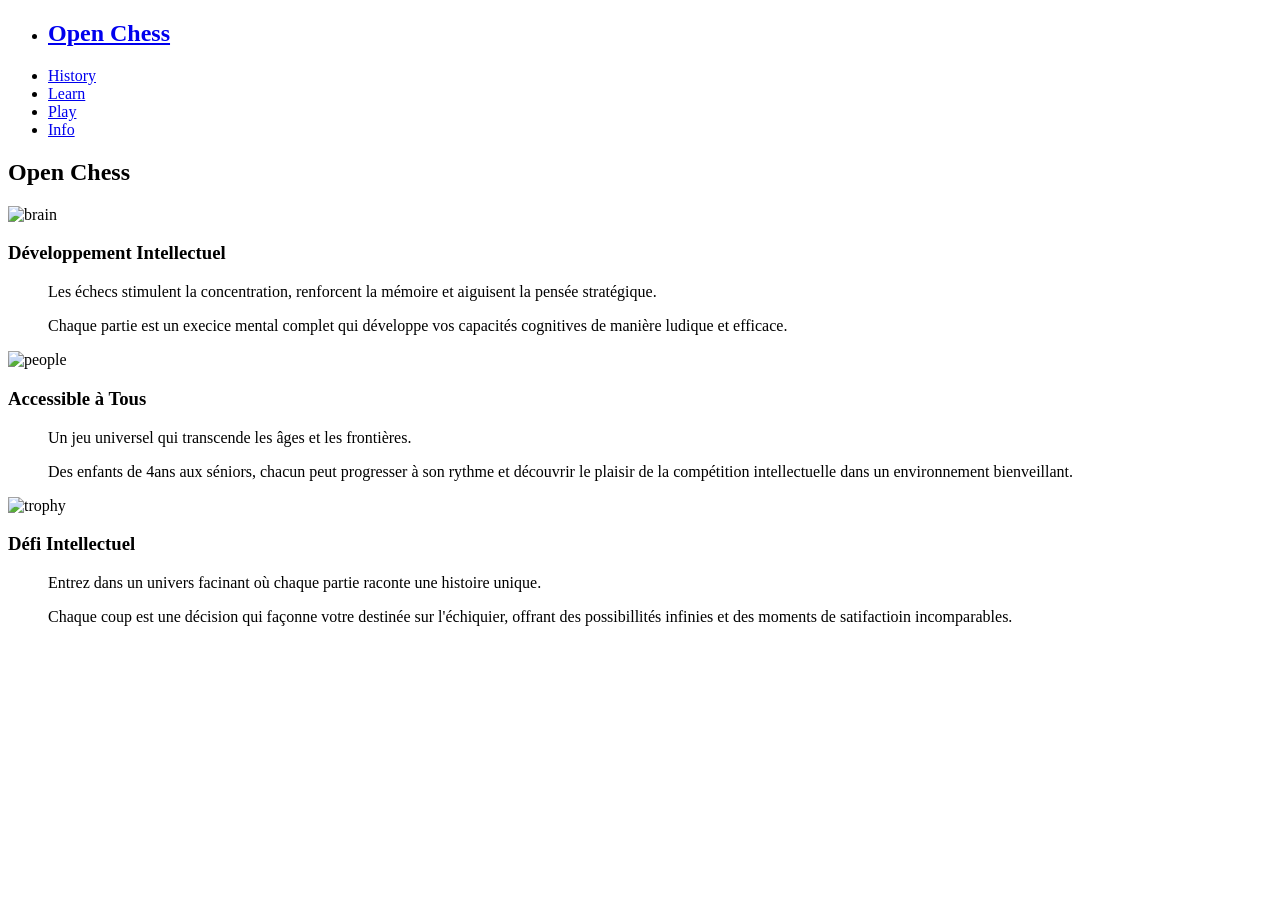
==== index.html @ 0dae9bba "change code" ====
<!DOCTYPE html>
<html lang="en">
  <head>
    <meta charset="UTF-8" />
    <meta name="viewport" content="width=device-width, initial-scale=1.0" />
    <link rel="icon" href="img/logo.webp" type="image/x-icon" />
    <link rel="stylesheet" href="/css/nav.css" />
    <link rel="stylesheet" href="/css/style.css" />
    <title>Open Chess</title>
  </head>
  <body>
    <header>
      <nav>
        <ul>
          <li>
            <a href="/index.html"
              ><h1 id="site-name">
                <span class="home">Open Chess</span>
              </h1></a
            >
          </li>
          <li class="animation" class="hideOnMobile">
            <a href="/History/index.html">History <span></span></a>
          </li>
          <li class="animation" class="hideOnMobile">
            <a href="/Learn/index.html">Learn <span></span></a>
          </li>
          <li class="animation" class="hideOnMobile">
            <a href="/Play/index.html">Play <span></span></a>
          </li>
          <li class="animation" class="hideOnMobile">
            <a href="/Info/index.html">Info <span></span></a>
          </li>
        </ul>
      </nav>
    </header>
    <main>
      <div class="title">
        <h2><span>Open Chess</span></h2>
      </div>
      <div class="cards">
        <section class="dev">
          <img src="/img/brain.svg" alt="brain" width="35vw" height="35vh" />
          <h3>Développement Intellectuel</h3>
          <blockquote>
            Les échecs stimulent la concentration, renforcent la mémoire et
            aiguisent la pensée stratégique.
          </blockquote>
          <blockquote>
            Chaque partie est un execice mental complet qui développe vos
            capacités cognitives de manière ludique et efficace.
          </blockquote>
        </section>
        <section class="access">
          <img src="/img/groups.svg" alt="people" width="35vw" height="35vh" />
          <h3>Accessible à Tous</h3>
          <blockquote>
            Un jeu universel qui transcende les âges et les frontières.
          </blockquote>
          <blockquote>
            Des enfants de 4ans aux séniors, chacun peut progresser à son rythme
            et découvrir le plaisir de la compétition intellectuelle dans un
            environnement bienveillant.
          </blockquote>
        </section>
        <section class="defi">
          <img src="/img/trophy.svg" alt="trophy" width="35vw" height="35vh" />
          <h3>Défi Intellectuel</h3>
          <blockquote>
            Entrez dans un univers facinant où chaque partie raconte une
            histoire unique.
          </blockquote>
          <blockquote>
            Chaque coup est une décision qui façonne votre destinée sur
            l'échiquier, offrant des possibillités infinies et des moments de
            satifactioin incomparables.
          </blockquote>
        </section>
      </div>
    </main>
  </body>
</html>
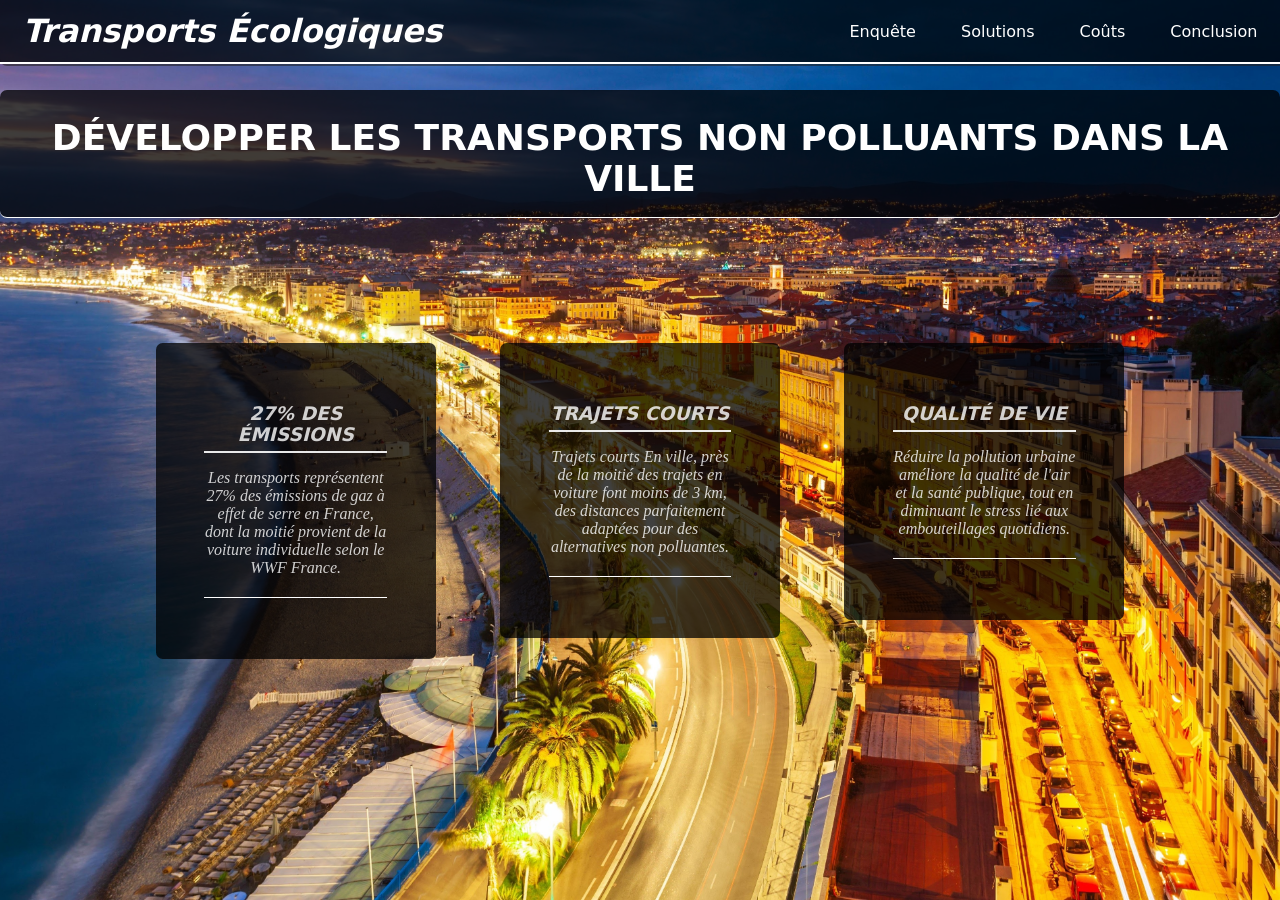
==== commit bc70cc48: "site" ====
--- a/index.html
+++ b/index.html
@@ -4,9 +4,16 @@
     <meta charset="UTF-8" />
     <meta name="viewport" content="width=device-width, initial-scale=1.0" />
     <link rel="icon" href="img/logo.webp" type="image/x-icon" />
+
+    <link rel="preconnect" href="https://fonts.googleapis.com" />
+    <link rel="preconnect" href="https://fonts.gstatic.com" crossorigin />
+    <link
+      href="https://fonts.googleapis.com/css2?family=Open+Sans:ital,wght@0,300..800;1,300..800&family=Rubik+80s+Fade&display=swap"
+      rel="stylesheet"
+    />
     <link rel="stylesheet" href="/css/nav.css" />
     <link rel="stylesheet" href="/css/style.css" />
-    <title>Open Chess</title>
+    <title>Renouvellement transport</title>
   </head>
   <body>
     <header>
@@ -15,65 +22,54 @@
           <li>
             <a href="/index.html"
               ><h1 id="site-name">
-                <span class="home">Open Chess</span>
+                <span class="home">Transports Écologiques</span>
               </h1></a
             >
           </li>
-          <li class="animation" class="hideOnMobile">
-            <a href="/History/index.html">History <span></span></a>
+          <li class="animation">
+            <a href="/Enquête/index.html">Enquête <span></span></a>
           </li>
-          <li class="animation" class="hideOnMobile">
-            <a href="/Learn/index.html">Learn <span></span></a>
+          <li class="animation">
+            <a href="/Solutions/index.html">Solutions <span></span></a>
           </li>
-          <li class="animation" class="hideOnMobile">
-            <a href="/Play/index.html">Play <span></span></a>
+          <li class="animation">
+            <a href="/Coûts/index.html">Coûts <span></span></a>
           </li>
-          <li class="animation" class="hideOnMobile">
-            <a href="/Info/index.html">Info <span></span></a>
+          <li class="animation">
+            <a href="/Conclusion/index.html">Conclusion <span></span></a>
           </li>
         </ul>
       </nav>
     </header>
     <main>
       <div class="title">
-        <h2><span>Open Chess</span></h2>
+        <h2>
+          <span>Développer les transports non polluants dans la ville</span>
+        </h2>
       </div>
       <div class="cards">
-        <section class="dev">
-          <img src="/img/brain.svg" alt="brain" width="35vw" height="35vh" />
-          <h3>Développement Intellectuel</h3>
+        <section class="acceuil">
+          <h3>27% des émissions</h3>
           <blockquote>
-            Les échecs stimulent la concentration, renforcent la mémoire et
-            aiguisent la pensée stratégique.
-          </blockquote>
-          <blockquote>
-            Chaque partie est un execice mental complet qui développe vos
-            capacités cognitives de manière ludique et efficace.
+            Les transports représentent 27% des émissions de gaz à effet de
+            serre en France, dont la moitié provient de la voiture individuelle
+            selon le WWF France.
           </blockquote>
         </section>
-        <section class="access">
-          <img src="/img/groups.svg" alt="people" width="35vw" height="35vh" />
-          <h3>Accessible à Tous</h3>
+        <section class="acceuil">
+          <h3>Trajets courts</h3>
           <blockquote>
-            Un jeu universel qui transcende les âges et les frontières.
-          </blockquote>
-          <blockquote>
-            Des enfants de 4ans aux séniors, chacun peut progresser à son rythme
-            et découvrir le plaisir de la compétition intellectuelle dans un
-            environnement bienveillant.
+            Trajets courts En ville, près de la moitié des trajets en voiture
+            font moins de 3 km, des distances parfaitement adaptées pour des
+            alternatives non polluantes.
           </blockquote>
         </section>
-        <section class="defi">
-          <img src="/img/trophy.svg" alt="trophy" width="35vw" height="35vh" />
-          <h3>Défi Intellectuel</h3>
+        <section class="acceuil">
+          <h3>Qualité de vie</h3>
           <blockquote>
-            Entrez dans un univers facinant où chaque partie raconte une
-            histoire unique.
-          </blockquote>
-          <blockquote>
-            Chaque coup est une décision qui façonne votre destinée sur
-            l'échiquier, offrant des possibillités infinies et des moments de
-            satifactioin incomparables.
+            Réduire la pollution urbaine améliore la qualité de l'air et la
+            santé publique, tout en diminuant le stress lié aux embouteillages
+            quotidiens.
           </blockquote>
         </section>
       </div>
--- a/css/nav.css
+++ b/css/nav.css
@@ -0,0 +1,90 @@
+nav {
+  background-color: rgba(0, 0, 0, 0.75);
+  border-bottom: #ffffff solid 2.5px;
+}
+nav ul {
+  width: 100%;
+  list-style: none;
+  display: flex;
+  justify-content: flex-end;
+  align-items: center;
+}
+
+nav li {
+  height: 6.94vh;
+}
+
+nav > ul > li > a {
+  height: 100%;
+  padding: 0 1.76vw;
+  text-decoration: none;
+  display: flex;
+  align-items: center;
+  transition: 0.5s;
+}
+
+nav a.active {
+  color: rgb(255, 255, 255);
+  font-weight: bold;
+  transform: scale(1.2);
+  text-decoration: underline;
+}
+
+.animation {
+  position: relative;
+  transition: 0.5s;
+}
+
+.animation:hover {
+  transform: scale(1.2);
+  text-decoration: underline;
+}
+
+#site-name {
+  margin: 0;
+  padding: 0;
+  display: flex;
+  align-items: center;
+  font-size: 2em;
+  border-radius: 0.78vh;
+  color: white;
+}
+
+#site-name span {
+  font-style: oblique;
+  text-decoration: wavy;
+}
+
+nav > ul > li > a > span {
+  position: absolute;
+  top: 0;
+  left: 0;
+  width: 100%;
+  height: 100%;
+  border-bottom: 0.19vh solid #201e1e92;
+  border-right: 0.19vh solid #201e1e92;
+  border-radius: 0.78vh;
+  transform: scale(0) translateY(0.46vh);
+  transition: 0.5s;
+}
+
+nav li:first-child {
+  margin-right: auto;
+}
+
+@media (max-width: 800px) {
+  .hideOnMobile {
+    display: none;
+  }
+}
+
+@media (max-width: 400px) {
+  .sidebar {
+    width: 100%;
+  }
+}
+@media (max-height: 400px) {
+  .Linkbar {
+    height: 100%;
+  }
+}
--- a/css/style.css
+++ b/css/style.css
@@ -0,0 +1,114 @@
+* {
+  font-family: system-ui, -apple-system, BlinkMacSystemFont, "Segoe UI", Roboto,
+    Oxygen, Ubuntu, Cantarell, "Open Sans", "Helvetica Neue", sans-serif;
+  margin: 0;
+  padding: 0;
+  color: white;
+}
+
+body {
+  min-height: 100vh;
+  background-size: cover;
+  background-repeat: no-repeat;
+  background-position: center;
+  background-image: url("/img/fond.jfif");
+  background-attachment: fixed;
+  width: 100%;
+}
+
+header {
+  position: fixed;
+  top: 0;
+  left: 0;
+  width: 100%;
+  z-index: 1000;
+  border-bottom: 2px solid #201e1e92;
+  border-bottom-left-radius: 0.78vh;
+}
+footer {
+  position: fixed;
+  bottom: 0;
+  margin-bottom: 2vh;
+  margin-left: 2vw;
+  z-index: 1000;
+}
+main {
+  margin-bottom: 0;
+  width: 100%;
+  min-height: 20vh;
+}
+.cards {
+  width: 100%;
+  display: flex;
+  justify-content: center;
+  align-items: flex-start;
+  gap: 5vw;
+  margin-top: 12vh;
+}
+
+section {
+  display: inline-block;
+
+  background-color: rgba(0, 0, 0, 0.75);
+
+  border-radius: 0.52vw;
+  padding: 6.7vh 3.82vw;
+  min-width: 15.4vw;
+  max-width: 21.9vw;
+  box-sizing: border-box;
+  word-break: break-word;
+}
+
+section:hover {
+  backdrop-filter: blur(5px);
+  transform: scale(1.04);
+  background-color: rgba(0, 0, 0, 0.85);
+  transition: 0.225s;
+}
+
+section h3 {
+  display: block;
+  color: rgba(255, 255, 255, 0.8);
+  border-bottom: 2.3px solid rgba(255, 255, 255, 0.9);
+  padding-bottom: 0.65vh;
+  text-align: center;
+  margin-bottom: 1.85vh;
+  text-transform: uppercase;
+  font-style: italic;
+  transition: 0.5s;
+}
+section h3:hover {
+  transform: scale(1.2);
+}
+section blockquote {
+  font-family: "Times New Roman", Times, serif;
+  color: rgba(255, 255, 255, 0.8);
+  font-style: oblique;
+  margin-top: 1.3vh;
+  border-bottom: #ffffff solid 1.5px;
+  border-bottom-width: 20%;
+  padding-bottom: 20px;
+  text-align: center;
+}
+
+h2 span {
+  display: inline-block;
+  background-color: rgba(0, 0, 0, 0.75);
+  margin-top: 10vh;
+  color: white;
+  border-radius: 0.78vh;
+  padding: 3vh 2vh 2vh 2vh;
+  margin-bottom: 1.85vh;
+  text-transform: uppercase;
+  font-size: 4vh;
+  transition: 0.5s;
+  border-bottom: #ffffff solid 1px;
+}
+div.title {
+  text-align: center;
+}
+
+section.contenu {
+  min-width: 30vw;
+  max-width: 80vw;
+}
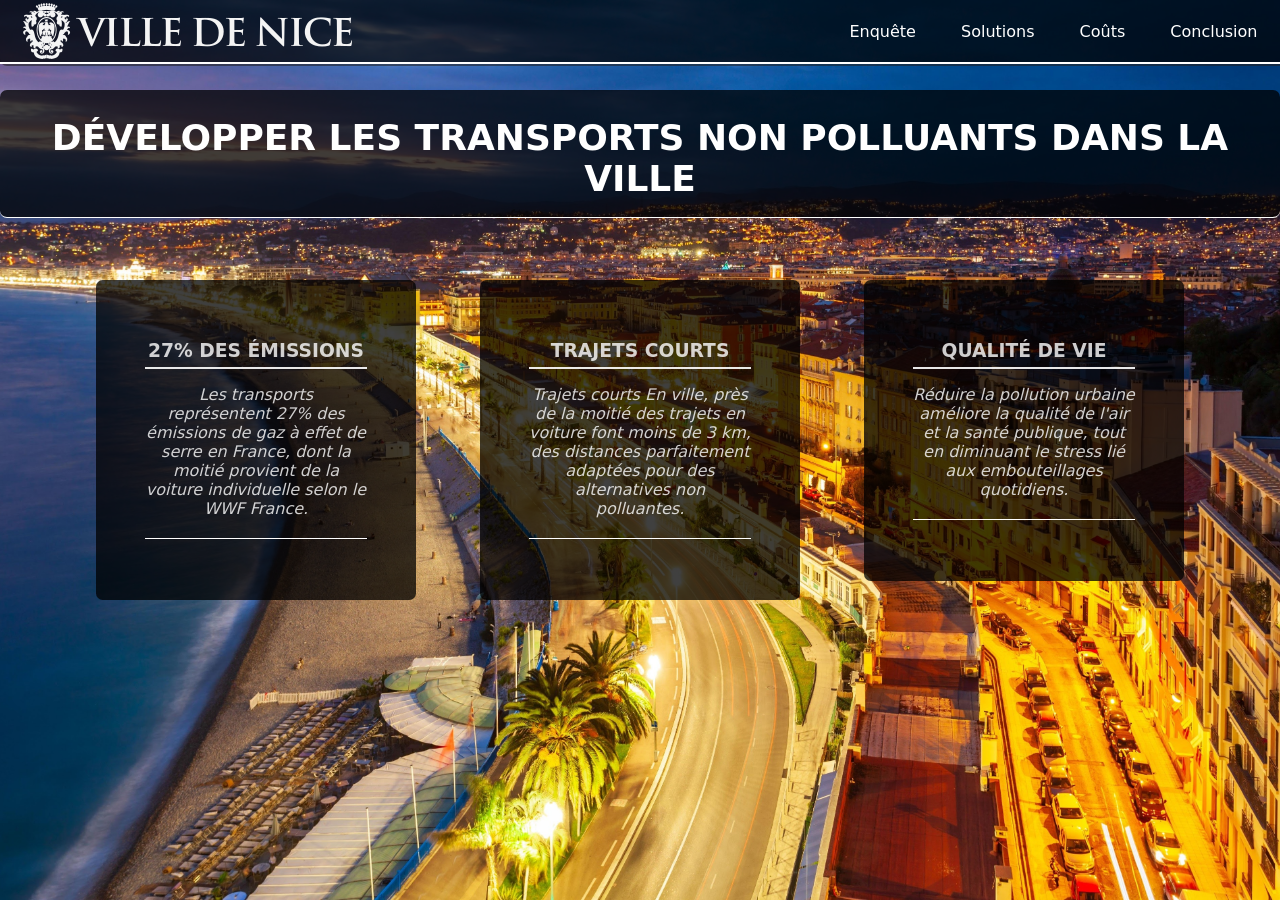
==== commit bf3ab56a: "update" ====
--- a/index.html
+++ b/index.html
@@ -21,10 +21,12 @@
         <ul>
           <li>
             <a href="/index.html"
-              ><h1 id="site-name">
-                <span class="home">Transports Écologiques</span>
-              </h1></a
-            >
+              ><img
+                width="329"
+                height="56"
+                src="img/ImageToStl.com_ville-de-nice-logo.png"
+                alt="Logo Nice"
+            /></a>
           </li>
           <li class="animation">
             <a href="/Enquête/index.html">Enquête <span></span></a>
--- a/css/style.css
+++ b/css/style.css
@@ -43,7 +43,7 @@
   justify-content: center;
   align-items: flex-start;
   gap: 5vw;
-  margin-top: 12vh;
+  margin-top: 5vh;
 }
 
 section {
@@ -53,8 +53,7 @@
 
   border-radius: 0.52vw;
   padding: 6.7vh 3.82vw;
-  min-width: 15.4vw;
-  max-width: 21.9vw;
+  width: 25vw;
   box-sizing: border-box;
   word-break: break-word;
 }
@@ -74,15 +73,12 @@
   text-align: center;
   margin-bottom: 1.85vh;
   text-transform: uppercase;
-  font-style: italic;
   transition: 0.5s;
 }
-section h3:hover {
-  transform: scale(1.2);
-}
+
 section blockquote {
-  font-family: "Times New Roman", Times, serif;
   color: rgba(255, 255, 255, 0.8);
+  
   font-style: oblique;
   margin-top: 1.3vh;
   border-bottom: #ffffff solid 1.5px;
@@ -112,3 +108,64 @@
   min-width: 30vw;
   max-width: 80vw;
 }
+
+section.blog {
+  min-width: 65vw;
+  font-style: normal;
+
+}
+
+section.blog blockquote {
+  text-align: left;
+}
+
+/* Style général pour la liste */
+.liste ul {
+    list-style: none;
+    padding-left: 0;
+    margin: 1rem 0;
+}
+
+.liste li {
+  list-style: none;
+    position: relative;
+    margin: 0.6rem 0;
+    padding-left: 25px;
+    color: #f1f1f1;
+    font-size: 1.05rem;
+    line-height: 1.5;
+}
+
+/* Petit rond lumineux comme puce */
+.liste li::before {
+    content: "";
+    position: absolute;
+    left: 0;
+    top: 8px;
+    height: 10px;
+    width: 10px;
+    background: #ffffffaa;
+    border-radius: 50%;
+    box-shadow: 0 0 6px #ffffff88;
+}
+
+/* ----- Sous-listes ----- */
+.liste li ul { 
+  margin-top: 0.5rem;
+  padding-left: 25px; /* indentation claire */
+}
+
+.liste li ul li {
+    margin: 0.4rem 0;
+    padding-left: 20px;
+    opacity: 0.9;
+}
+
+/* style différent pour les puces des sous-listes */
+.liste li ul li::before {
+    height: 8px;
+    width: 8px;
+    background: #9bd3ff;
+    box-shadow: 0 0 5px #9bd3ff;
+}
+
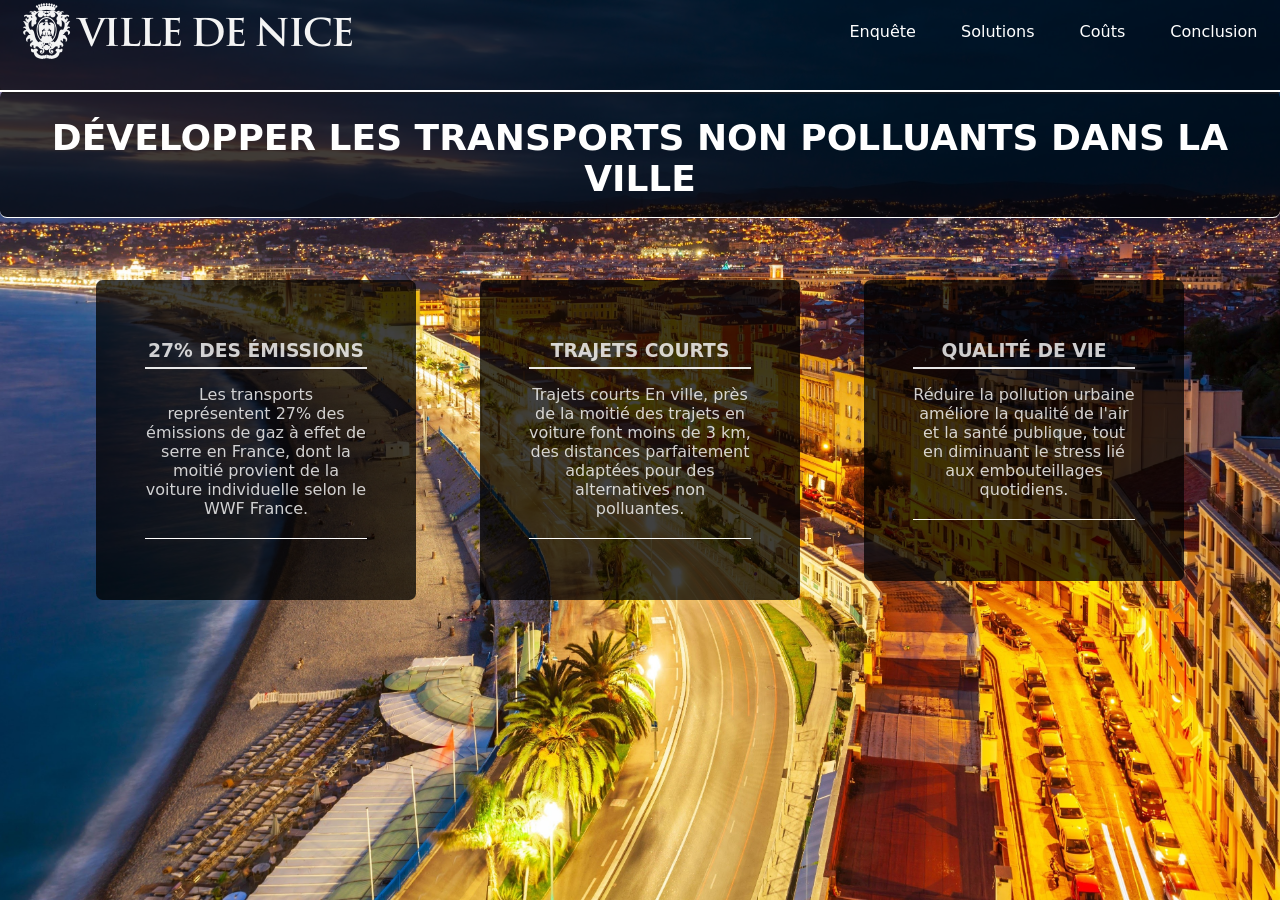
==== commit f020521e: "update" ====
--- a/index.html
+++ b/index.html
@@ -1,5 +1,5 @@
 <!DOCTYPE html>
-<html lang="en">
+<html lang="fr">
   <head>
     <meta charset="UTF-8" />
     <meta name="viewport" content="width=device-width, initial-scale=1.0" />
--- a/css/nav.css
+++ b/css/nav.css
@@ -1,13 +1,13 @@
 nav {
   background-color: rgba(0, 0, 0, 0.75);
   border-bottom: #ffffff solid 2.5px;
+  height: 10vh;
 }
 nav ul {
   width: 100%;
   list-style: none;
   display: flex;
-  justify-content: flex-end;
-  align-items: center;
+  
 }
 
 nav li {
@@ -23,7 +23,7 @@
   transition: 0.5s;
 }
 
-nav a.active {
+a.active {
   color: rgb(255, 255, 255);
   font-weight: bold;
   transform: scale(1.2);
@@ -38,21 +38,6 @@
 .animation:hover {
   transform: scale(1.2);
   text-decoration: underline;
-}
-
-#site-name {
-  margin: 0;
-  padding: 0;
-  display: flex;
-  align-items: center;
-  font-size: 2em;
-  border-radius: 0.78vh;
-  color: white;
-}
-
-#site-name span {
-  font-style: oblique;
-  text-decoration: wavy;
 }
 
 nav > ul > li > a > span {
@@ -88,3 +73,41 @@
     height: 100%;
   }
 }
+
+/* Sub-nav*/
+
+.side-nav {
+  position: fixed;
+  top: 120px; /* ajuste selon ton header */
+  right: 40px; /* distance du bord */
+  width: 180px;
+  background: rgba(0, 0, 0, 0.55);
+  padding: 20px 15px;
+  border-radius: 10px;
+  backdrop-filter: blur(6px);
+}
+
+.side-nav ul {
+  list-style: none;
+  padding: 0;
+  margin: 0;
+}
+
+.side-nav li {
+  margin-bottom: 15px;
+}
+
+.side-nav a {
+  color: white;
+  font-size: 15px;
+  transition: 0.2s;
+}
+
+.side-nav a:hover {
+  text-decoration: underline;
+  font-weight: 600 ;
+  padding-left: 5px;
+}
+
+
+
--- a/css/style.css
+++ b/css/style.css
@@ -37,6 +37,12 @@
   width: 100%;
   min-height: 20vh;
 }
+
+h2 {
+  text-align: center;
+  color: white;
+}
+
 .cards {
   width: 100%;
   display: flex;
@@ -60,7 +66,7 @@
 
 section:hover {
   backdrop-filter: blur(5px);
-  transform: scale(1.04);
+  transform: scale(1.02);
   background-color: rgba(0, 0, 0, 0.85);
   transition: 0.225s;
 }
@@ -78,8 +84,6 @@
 
 section blockquote {
   color: rgba(255, 255, 255, 0.8);
-  
-  font-style: oblique;
   margin-top: 1.3vh;
   border-bottom: #ffffff solid 1.5px;
   border-bottom-width: 20%;
@@ -110,6 +114,7 @@
 }
 
 section.blog {
+  margin-top: 15vh;
   min-width: 65vw;
   font-style: normal;
 
@@ -169,3 +174,4 @@
     box-shadow: 0 0 5px #9bd3ff;
 }
 
+
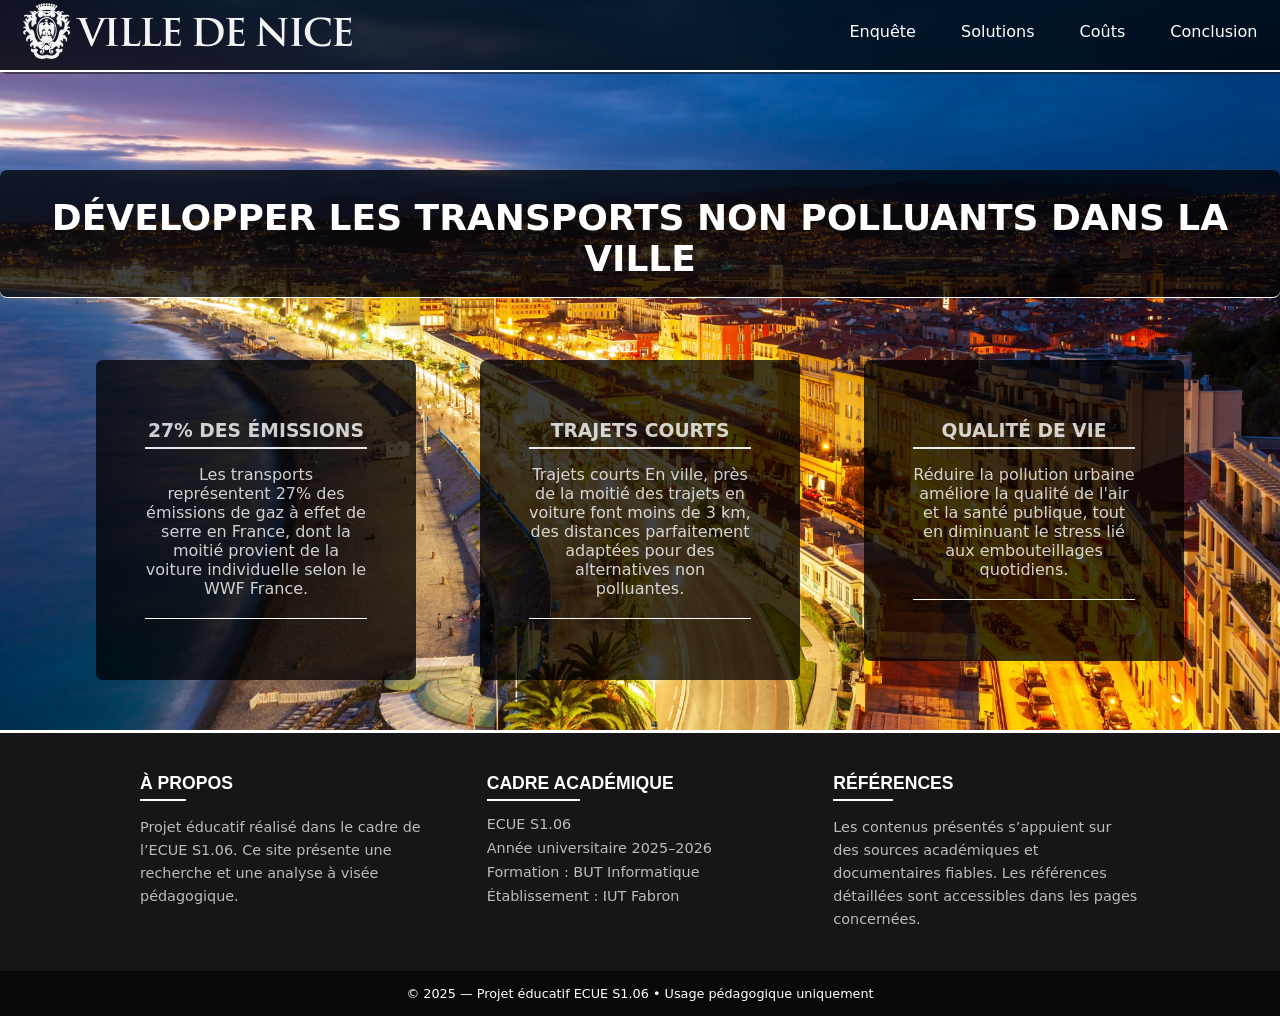
==== commit 569086f2: "update" ====
--- a/index.html
+++ b/index.html
@@ -76,5 +76,45 @@
         </section>
       </div>
     </main>
+    <footer>
+      <div class="footer-content">
+        <div class="footer-section">
+          <h3>À propos</h3>
+          <p>
+            Projet éducatif réalisé dans le cadre de l’ECUE S1.06. Ce site
+            présente une recherche et une analyse à visée pédagogique.
+          </p>
+        </div>
+
+        <div class="footer-section">
+          <h3>Cadre académique</h3>
+          <ul>
+            <li><a href="../index.html">ECUE S1.06</a></li>
+            <li><a href="index.html">Année universitaire 2025–2026</a></li>
+            <li>
+              <a href="../td2/index.html">Formation : BUT Informatique</a>
+            </li>
+            <li>
+              <a href="../td3/galerie.html">Établissement : IUT Fabron</a>
+            </li>
+          </ul>
+        </div>
+
+        <div class="footer-section">
+          <h3>Références</h3>
+          <p>
+            Les contenus présentés s’appuient sur des sources académiques et
+            documentaires fiables. Les références détaillées sont accessibles
+            dans les pages concernées.
+          </p>
+        </div>
+      </div>
+
+      <div class="footer-bottom">
+        <p>
+          © 2025 — Projet éducatif ECUE S1.06 • Usage pédagogique uniquement
+        </p>
+      </div>
+    </footer>
   </body>
 </html>
--- a/css/nav.css
+++ b/css/nav.css
@@ -1,13 +1,13 @@
-nav {
-  background-color: rgba(0, 0, 0, 0.75);
-  border-bottom: #ffffff solid 2.5px;
-  height: 10vh;
-}
+
 nav ul {
+   border-bottom: #ffffff solid 2.5px;
+  height: 70px;
   width: 100%;
   list-style: none;
   display: flex;
-  
+  background: rgba(0, 0, 0, 0.75);
+  backdrop-filter: blur(6px);
+  overflow: hidden;
 }
 
 nav li {
@@ -15,42 +15,42 @@
 }
 
 nav > ul > li > a {
+  position: relative;
   height: 100%;
   padding: 0 1.76vw;
   text-decoration: none;
   display: flex;
   align-items: center;
+  justify-content: center;
   transition: 0.5s;
+  color: white;
+}
+
+nav > ul > li > a > span {
+  position: absolute;
+  left: 1.76vw;
+  right: 1.76vw;
+  bottom: 1.75vh;
+  height: 1.5px;
+  background-color: white;
+  transform: scaleX(0);
+  transform-origin: center;
+  transition: transform 0.5s ease;
+}
+
+nav a:hover span {
+  transform: scaleX(1);
+  transition: 0.275s;
 }
 
 a.active {
   color: rgb(255, 255, 255);
   font-weight: bold;
   transform: scale(1.2);
-  text-decoration: underline;
 }
 
-.animation {
-  position: relative;
-  transition: 0.5s;
-}
-
-.animation:hover {
-  transform: scale(1.2);
-  text-decoration: underline;
-}
-
-nav > ul > li > a > span {
-  position: absolute;
-  top: 0;
-  left: 0;
-  width: 100%;
-  height: 100%;
-  border-bottom: 0.19vh solid #201e1e92;
-  border-right: 0.19vh solid #201e1e92;
-  border-radius: 0.78vh;
-  transform: scale(0) translateY(0.46vh);
-  transition: 0.5s;
+a.active span {
+  transform: scaleX(1);
 }
 
 nav li:first-child {
@@ -78,13 +78,14 @@
 
 .side-nav {
   position: fixed;
-  top: 120px; /* ajuste selon ton header */
-  right: 40px; /* distance du bord */
-  width: 180px;
+  top: 30vh; /* ajuste selon ton header */
+  left: 20px; /* distance du bord */
+  width: 12vw;
   background: rgba(0, 0, 0, 0.55);
   padding: 20px 15px;
   border-radius: 10px;
   backdrop-filter: blur(6px);
+  overflow: hidden;
 }
 
 .side-nav ul {
@@ -103,11 +104,48 @@
   transition: 0.2s;
 }
 
-.side-nav a:hover {
-  text-decoration: underline;
-  font-weight: 600 ;
+.side-nav a {
+  position: relative;
+  display: inline-block;
+  padding-bottom: 4px; /* petit espace pour le soulignement */
+}
+
+/* Ligne invisible au repos */
+.side-nav a::after {
+  content: "";
+  position: absolute;
+  left: 0;
+  bottom: 0;
+  height: 2px;
+  width: 0%;
+  background: #ffffff;
+  transition: width 0.3s ease;
+}
+
+/* Animation au hover */
+.side-nav a:not(.active):hover::after {
+  width: 100%;
+}
+
+/* Optionnel : effet de glissement à gauche */
+.side-nav a:not(.active):hover {
   padding-left: 5px;
+  font-weight: 600;
+}
+
+.palm_right{
+  display: block;
+  position: absolute;
+  right: 0px;
+}
+
+.palm_left{
+  display: flex;
+  position: absolute;
+  bottom: 0px;
+  left: 0px;
 }
 
 
 
+
--- a/css/style.css
+++ b/css/style.css
@@ -8,6 +8,8 @@
 
 body {
   min-height: 100vh;
+  display: flex;
+  flex-direction: column;
   background-size: cover;
   background-repeat: no-repeat;
   background-position: center;
@@ -16,6 +18,10 @@
   width: 100%;
 }
 
+html, body{
+  height: 100vh;
+}
+
 header {
   position: fixed;
   top: 0;
@@ -25,17 +31,25 @@
   border-bottom: 2px solid #201e1e92;
   border-bottom-left-radius: 0.78vh;
 }
+
 footer {
-  position: fixed;
-  bottom: 0;
-  margin-bottom: 2vh;
-  margin-left: 2vw;
-  z-index: 1000;
-}
+  width: 100%;
+  max-width: 100%;
+  margin: 0;
+  margin-top: 50px;
+  background-color: #161616;
+  color: #e0e0e0;
+  border-top: 3px solid #ffffff;
+  padding-top: 40px;
+  font-size: 0.9rem;
+}
+
 main {
   margin-bottom: 0;
   width: 100%;
-  min-height: 20vh;
+  flex: 1;
+  width: 100%;
+  padding-top: 80px;
 }
 
 h2 {
@@ -114,7 +128,7 @@
 }
 
 section.blog {
-  margin-top: 15vh;
+  margin-top: 8vh;
   min-width: 65vw;
   font-style: normal;
 
@@ -170,8 +184,120 @@
 .liste li ul li::before {
     height: 8px;
     width: 8px;
-    background: #9bd3ff;
-    box-shadow: 0 0 5px #9bd3ff;
-}
-
-
+    background: #ffffff;
+    box-shadow: 0 0 5px #ffffff;
+}
+
+
+
+.side-nav il{
+  list-style: none;
+}
+
+/* Quand ouvert */
+#menu-toggle:checked ~ .side-nav {
+    left: 0;
+}
+
+/* Animation hamburger → X */
+#menu-toggle:checked + .hamburger {
+    background: rgba(0,0,0,0.5);
+}
+
+#menu-toggle:checked + .hamburger span:nth-child(1) {
+    transform: translateY(13px) rotate(45deg);
+}
+
+#menu-toggle:checked + .hamburger span:nth-child(2) {
+    opacity: 0;
+}
+
+#menu-toggle:checked + .hamburger span:nth-child(3) {
+    transform: translateY(-13px) rotate(-45deg);
+}
+
+/* STYLE DU TEXTE DANS LE MENU (optionnel mais conseillé) */
+.side-nav a {
+    display: block;
+    padding: 15px 20px;
+    color: white;
+    font-size: 17px;
+    text-decoration: none;
+    transition: 0.25s;
+}
+
+.side-nav a:hover {
+    background: rgba(255,255,255,0.08);
+    padding-left: 30px;
+}
+
+.footer-content {
+  width: 80%;
+  max-width: 1000px;
+  margin: 0 auto;
+  display: flex;
+  justify-content: space-between;
+  gap: 40px;
+  padding: 0 20px;
+}
+
+.footer-section {
+  flex: 1;
+  min-width: 200px;
+  margin-bottom: 20px;
+}
+
+.footer-section h3 {
+  color: white;
+  font-family: "Montserrat", sans-serif;
+  text-transform: uppercase;
+  margin-bottom: 15px;
+  font-size: 1.1rem;
+  position: relative;
+  display: inline-block;
+}
+
+.footer-section h3::after {
+  content: "";
+  display: block;
+  width: 50%;
+  height: 2px;
+  background-color: #ffffff;
+  margin-top: 5px;
+}
+
+.footer-section p {
+  line-height: 1.6;
+  color: #bbbbbb;
+}
+
+.footer-section ul {
+  list-style: none;
+  padding: 0;
+}
+
+.footer-section ul li {
+  margin-bottom: 8px;
+}
+
+.footer-section ul li a {
+  text-decoration: none;
+  color: #bbbbbb;
+  transition: none;
+}
+
+.footer-section ul li a:hover {
+  color: #4db6ac;
+  font-weight: bold;
+}
+
+
+.footer-bottom {
+  backdrop-filter: blur(6px);
+  background: rgba(0, 0, 0, 0.55);
+  text-align: center;
+  padding: 15px 0;
+  margin-top: 20px;
+  font-size: 0.8rem;
+  color: #777;
+}
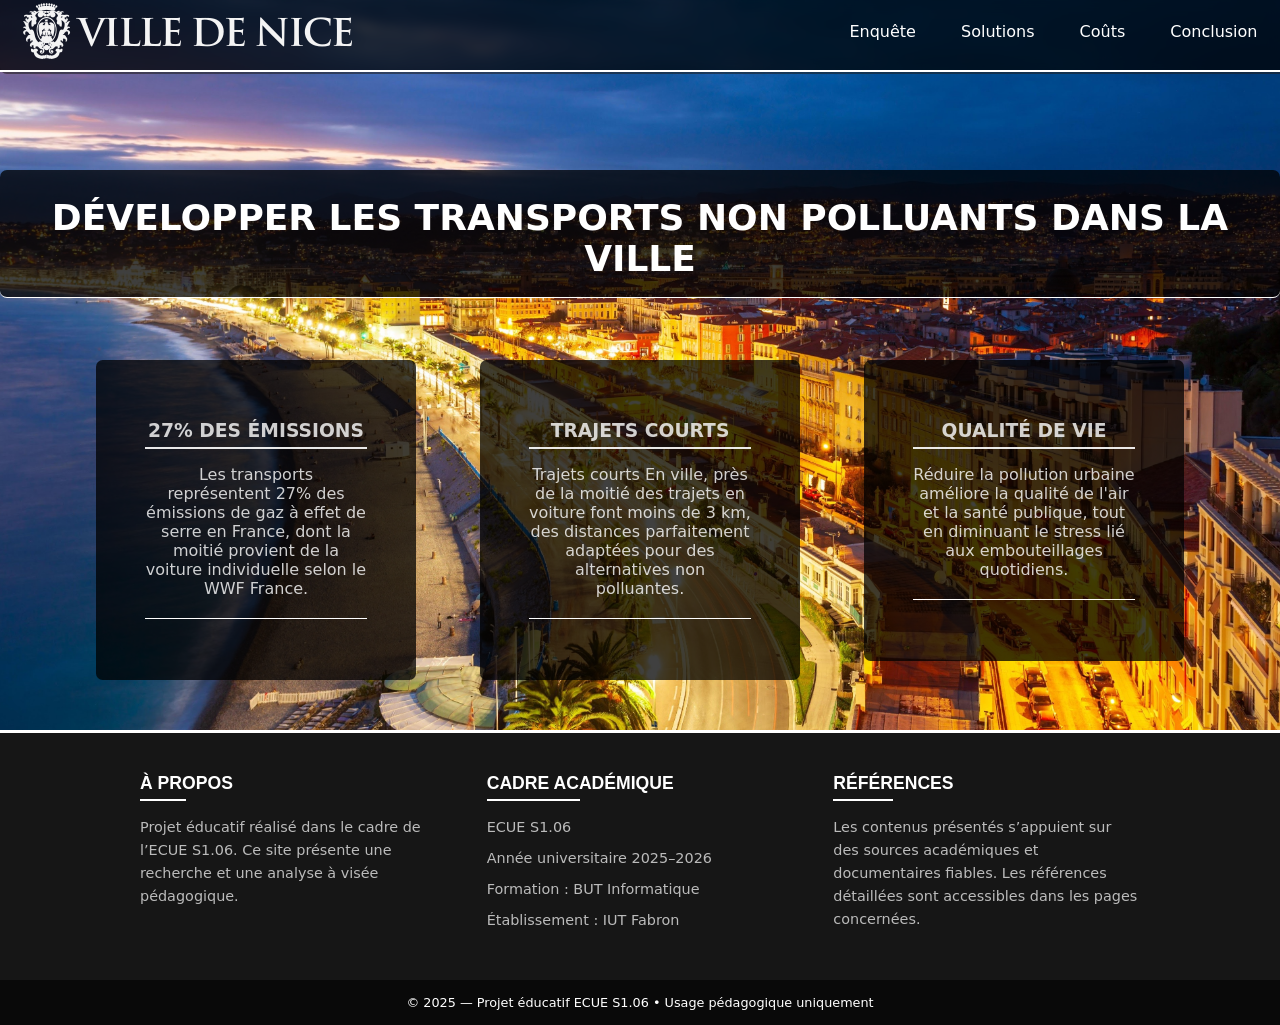
==== commit e7d234d6: "update" ====
--- a/index.html
+++ b/index.html
@@ -89,14 +89,10 @@
         <div class="footer-section">
           <h3>Cadre académique</h3>
           <ul>
-            <li><a href="../index.html">ECUE S1.06</a></li>
-            <li><a href="index.html">Année universitaire 2025–2026</a></li>
-            <li>
-              <a href="../td2/index.html">Formation : BUT Informatique</a>
-            </li>
-            <li>
-              <a href="../td3/galerie.html">Établissement : IUT Fabron</a>
-            </li>
+            <li>ECUE S1.06</li>
+            <li>Année universitaire 2025–2026</li>
+            <li>Formation : BUT Informatique</li>
+            <li>Établissement : IUT Fabron</li>
           </ul>
         </div>
 
--- a/css/style.css
+++ b/css/style.css
@@ -83,6 +83,7 @@
   transform: scale(1.02);
   background-color: rgba(0, 0, 0, 0.85);
   transition: 0.225s;
+  border: 1px solid white;
 }
 
 section h3 {
@@ -184,13 +185,13 @@
 .liste li ul li::before {
     height: 8px;
     width: 8px;
-    background: #ffffff;
+    background: #3b7cd7;
     box-shadow: 0 0 5px #ffffff;
 }
 
 
 
-.side-nav il{
+.side-nav li{
   list-style: none;
 }
 
@@ -221,7 +222,7 @@
     display: block;
     padding: 15px 20px;
     color: white;
-    font-size: 17px;
+    font-size: 17px !important;
     text-decoration: none;
     transition: 0.25s;
 }
@@ -247,6 +248,81 @@
   margin-bottom: 20px;
 }
 
+/*Questionnaire*/
+/* Style général */
+body {
+  font-family: Arial, sans-serif;
+  background-color: #1c1c1c;
+  color: #fff;
+  margin: 0;
+  padding: 0;
+}
+
+.container {
+  max-width: 800px;
+  margin: 50px auto;
+  padding: 20px;
+  background-color: rgba(30, 30, 30, 0.9);
+  border-radius: 10px;
+  box-shadow: 0 0 15px rgba(0,0,0,0.7);
+}
+
+h1 {
+  text-align: center;
+  margin-bottom: 30px;
+  color: #ffffff;
+}
+
+/* Fieldset et legend */
+fieldset {
+  border: 2px solid #ffffff;
+  margin-bottom: 20px;
+  padding: 20px;
+  border-radius: 8px;
+}
+
+legend {
+  font-weight: bold;
+  padding: 0 10px;
+}
+
+/* Labels et options */
+label {
+  display: block;
+  margin-bottom: 8px;
+  font-size: 1rem;
+}
+
+.options label {
+  margin-bottom: 5px;
+  cursor: pointer;
+}
+
+/* Inputs */
+input[type="radio"], input[type="checkbox"], input[type="text"] {
+  margin-right: 10px;
+}
+
+/* Button */
+button {
+  display: block;
+  width: 100%;
+  padding: 12px;
+  font-size: 1rem;
+  background-color: #ffffff;
+  color: black;
+  border: none;
+  border-radius: 5px;
+  cursor: pointer;
+  margin-top: 20px;
+  transition: background 0.3s;
+}
+
+button:hover {
+  background-color: #888888;
+}
+
+
 .footer-section h3 {
   color: white;
   font-family: "Montserrat", sans-serif;
@@ -271,6 +347,11 @@
   color: #bbbbbb;
 }
 
+.footer-section li {
+  line-height: 1.6;
+  color: #bbbbbb;
+}
+
 .footer-section ul {
   list-style: none;
   padding: 0;
@@ -286,10 +367,7 @@
   transition: none;
 }
 
-.footer-section ul li a:hover {
-  color: #4db6ac;
-  font-weight: bold;
-}
+
 
 
 .footer-bottom {
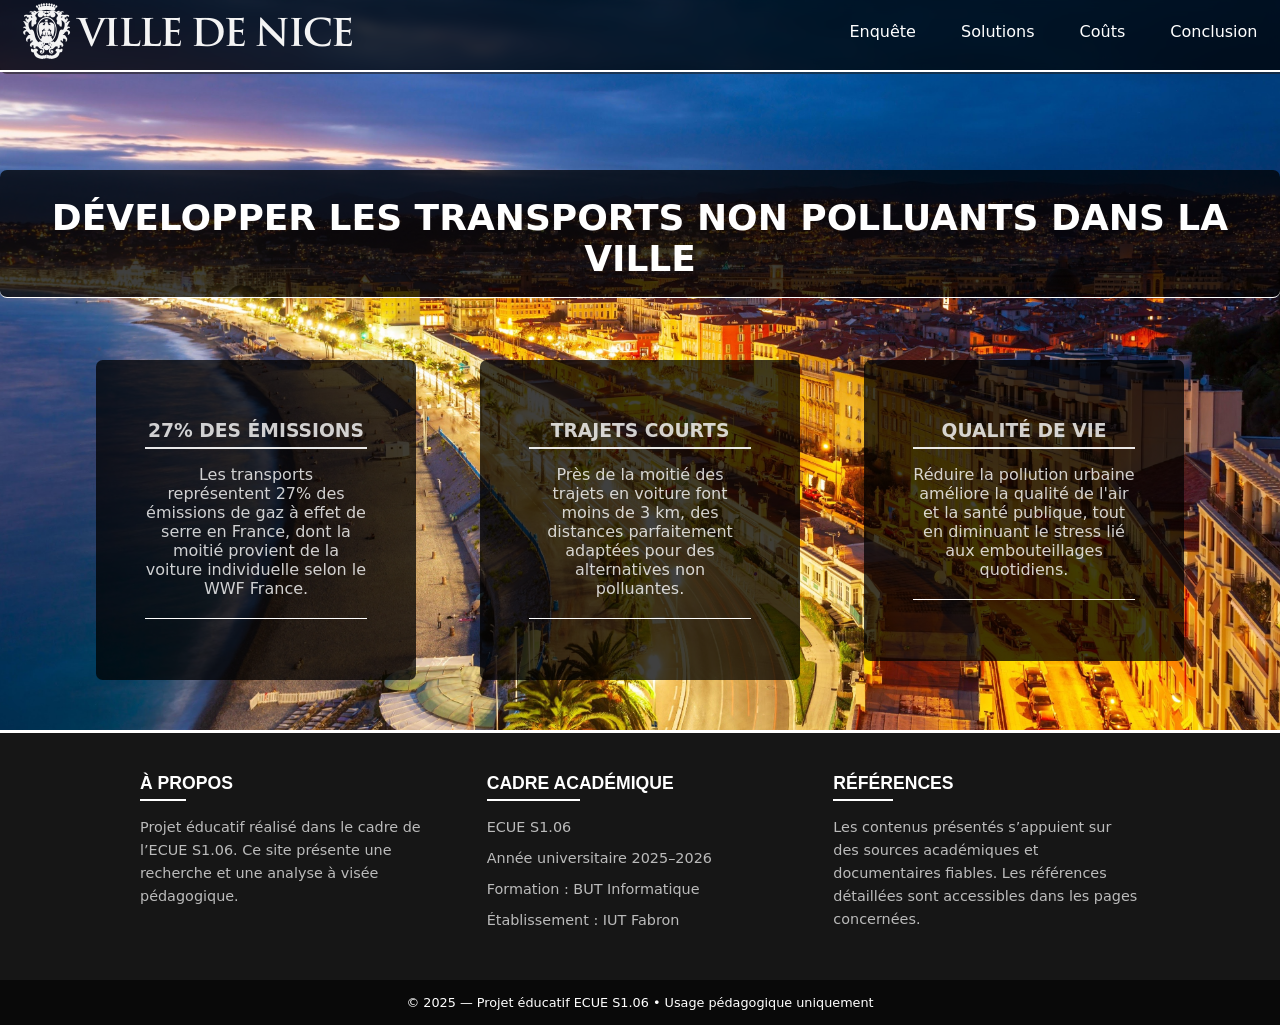
==== commit f79f8bc5: "fix" ====
--- a/index.html
+++ b/index.html
@@ -1,116 +1,115 @@
 <!DOCTYPE html>
 <html lang="fr">
-  <head>
-    <meta charset="UTF-8" />
-    <meta name="viewport" content="width=device-width, initial-scale=1.0" />
-    <link rel="icon" href="img/logo.webp" type="image/x-icon" />
 
-    <link rel="preconnect" href="https://fonts.googleapis.com" />
-    <link rel="preconnect" href="https://fonts.gstatic.com" crossorigin />
-    <link
-      href="https://fonts.googleapis.com/css2?family=Open+Sans:ital,wght@0,300..800;1,300..800&family=Rubik+80s+Fade&display=swap"
-      rel="stylesheet"
-    />
-    <link rel="stylesheet" href="/css/nav.css" />
-    <link rel="stylesheet" href="/css/style.css" />
-    <title>Renouvellement transport</title>
-  </head>
-  <body>
-    <header>
-      <nav>
-        <ul>
-          <li>
-            <a href="/index.html"
-              ><img
-                width="329"
-                height="56"
-                src="img/ImageToStl.com_ville-de-nice-logo.png"
-                alt="Logo Nice"
-            /></a>
-          </li>
-          <li class="animation">
-            <a href="/Enquête/index.html">Enquête <span></span></a>
-          </li>
-          <li class="animation">
-            <a href="/Solutions/index.html">Solutions <span></span></a>
-          </li>
-          <li class="animation">
-            <a href="/Coûts/index.html">Coûts <span></span></a>
-          </li>
-          <li class="animation">
-            <a href="/Conclusion/index.html">Conclusion <span></span></a>
-          </li>
-        </ul>
-      </nav>
-    </header>
-    <main>
-      <div class="title">
-        <h2>
-          <span>Développer les transports non polluants dans la ville</span>
-        </h2>
-      </div>
-      <div class="cards">
-        <section class="acceuil">
-          <h3>27% des émissions</h3>
-          <blockquote>
-            Les transports représentent 27% des émissions de gaz à effet de
-            serre en France, dont la moitié provient de la voiture individuelle
-            selon le WWF France.
-          </blockquote>
-        </section>
-        <section class="acceuil">
-          <h3>Trajets courts</h3>
-          <blockquote>
-            Trajets courts En ville, près de la moitié des trajets en voiture
-            font moins de 3 km, des distances parfaitement adaptées pour des
-            alternatives non polluantes.
-          </blockquote>
-        </section>
-        <section class="acceuil">
-          <h3>Qualité de vie</h3>
-          <blockquote>
-            Réduire la pollution urbaine améliore la qualité de l'air et la
-            santé publique, tout en diminuant le stress lié aux embouteillages
-            quotidiens.
-          </blockquote>
-        </section>
-      </div>
-    </main>
-    <footer>
-      <div class="footer-content">
-        <div class="footer-section">
-          <h3>À propos</h3>
-          <p>
-            Projet éducatif réalisé dans le cadre de l’ECUE S1.06. Ce site
-            présente une recherche et une analyse à visée pédagogique.
-          </p>
-        </div>
+<head>
+  <meta charset="UTF-8" />
+  <meta name="viewport" content="width=device-width, initial-scale=1.0" />
+  <link rel="icon" href="img/logo.webp" type="image/x-icon" />
 
-        <div class="footer-section">
-          <h3>Cadre académique</h3>
-          <ul>
-            <li>ECUE S1.06</li>
-            <li>Année universitaire 2025–2026</li>
-            <li>Formation : BUT Informatique</li>
-            <li>Établissement : IUT Fabron</li>
-          </ul>
-        </div>
+  <link rel="preconnect" href="https://fonts.googleapis.com" />
+  <link rel="preconnect" href="https://fonts.gstatic.com" crossorigin />
+  <link
+    href="https://fonts.googleapis.com/css2?family=Open+Sans:ital,wght@0,300..800;1,300..800&family=Rubik+80s+Fade&display=swap"
+    rel="stylesheet" />
+  <link rel="stylesheet" href="/css/nav.css" />
+  <link rel="stylesheet" href="/css/style.css" />
+  <link rel="stylesheet" href="/css/mobile.css" />
+  <link rel="stylesheet" href="/css/print.css" media="print" />
+  <title>Renouvellement transport</title>
+</head>
 
-        <div class="footer-section">
-          <h3>Références</h3>
-          <p>
-            Les contenus présentés s’appuient sur des sources académiques et
-            documentaires fiables. Les références détaillées sont accessibles
-            dans les pages concernées.
-          </p>
-        </div>
+<body>
+  <header>
+    <nav>
+      <ul>
+        <li>
+          <a href="/index.html"><img width="329" height="56" src="img/ImageToStl.com_ville-de-nice-logo.png"
+              alt="Logo Nice" /></a>
+        </li>
+        <li class="animation">
+          <a href="/Enquête/index.html">Enquête <span></span></a>
+        </li>
+        <li class="animation">
+          <a href="/Solutions/index.html">Solutions <span></span></a>
+        </li>
+        <li class="animation">
+          <a href="/Coûts/index.html">Coûts <span></span></a>
+        </li>
+        <li class="animation">
+          <a href="/Conclusion/index.html">Conclusion <span></span></a>
+        </li>
+      </ul>
+    </nav>
+  </header>
+  <main>
+    <div class="title">
+      <h2>
+        <span>Développer les transports non polluants dans la ville</span>
+      </h2>
+    </div>
+    <div class="cards">
+      <section class="acceuil">
+        <h3>27% des émissions</h3>
+        <blockquote>
+          Les transports représentent 27% des émissions de gaz à effet de
+          serre en France, dont la moitié provient de la voiture individuelle
+          selon le WWF France.
+        </blockquote>
+      </section>
+      <section class="acceuil">
+        <h3>Trajets courts</h3>
+        <blockquote>
+          Près de la moitié des trajets en voiture
+          font moins de 3 km, des distances parfaitement adaptées pour des
+          alternatives non polluantes.
+        </blockquote>
+      </section>
+      <section class="acceuil">
+        <h3>Qualité de vie</h3>
+        <blockquote>
+          Réduire la pollution urbaine améliore la qualité de l'air et la
+          santé publique, tout en diminuant le stress lié aux embouteillages
+          quotidiens.
+        </blockquote>
+      </section>
+    </div>
+  </main>
+  <footer>
+    <div class="footer-content">
+      <div class="footer-section">
+        <h3>À propos</h3>
+        <p>
+          Projet éducatif réalisé dans le cadre de l’ECUE S1.06. Ce site
+          présente une recherche et une analyse à visée pédagogique.
+        </p>
       </div>
 
-      <div class="footer-bottom">
+      <div class="footer-section">
+        <h3>Cadre académique</h3>
+        <ul>
+          <li>ECUE S1.06</li>
+          <li>Année universitaire 2025–2026</li>
+          <li>Formation : BUT Informatique</li>
+          <li>Établissement : IUT Fabron</li>
+        </ul>
+      </div>
+
+      <div class="footer-section">
+        <h3>Références</h3>
         <p>
-          © 2025 — Projet éducatif ECUE S1.06 • Usage pédagogique uniquement
+          Les contenus présentés s’appuient sur des sources académiques et
+          documentaires fiables. Les références détaillées sont accessibles
+          dans les pages concernées.
         </p>
       </div>
-    </footer>
-  </body>
-</html>
+    </div>
+
+    <div class="footer-bottom">
+      <p>
+        © 2025 — Projet éducatif ECUE S1.06 • Usage pédagogique uniquement
+      </p>
+    </div>
+  </footer>
+</body>
+
+</html>
--- a/css/nav.css
+++ b/css/nav.css
@@ -78,8 +78,8 @@
 
 .side-nav {
   position: fixed;
-  top: 30vh; /* ajuste selon ton header */
-  left: 20px; /* distance du bord */
+  top: 30vh; 
+  left: 20px; 
   width: 12vw;
   background: rgba(0, 0, 0, 0.55);
   padding: 20px 15px;
@@ -107,7 +107,7 @@
 .side-nav a {
   position: relative;
   display: inline-block;
-  padding-bottom: 4px; /* petit espace pour le soulignement */
+  padding-bottom: 4px; 
 }
 
 /* Ligne invisible au repos */
@@ -127,7 +127,6 @@
   width: 100%;
 }
 
-/* Optionnel : effet de glissement à gauche */
 .side-nav a:not(.active):hover {
   padding-left: 5px;
   font-weight: 600;
--- a/css/style.css
+++ b/css/style.css
@@ -18,7 +18,8 @@
   width: 100%;
 }
 
-html, body{
+html,
+body {
   height: 100vh;
 }
 
@@ -51,7 +52,13 @@
   width: 100%;
   padding-top: 80px;
 }
-
+h2 span:hover {
+  backdrop-filter: blur(5px);
+  transform: scale(1.02);
+  background-color: rgba(0, 0, 0, 0.85);
+  transition: 0.225s;
+  border: 1px solid white;
+}
 h2 {
   text-align: center;
   color: white;
@@ -132,7 +139,6 @@
   margin-top: 8vh;
   min-width: 65vw;
   font-style: normal;
-
 }
 
 section.blog blockquote {
@@ -141,95 +147,93 @@
 
 /* Style général pour la liste */
 .liste ul {
-    list-style: none;
-    padding-left: 0;
-    margin: 1rem 0;
+  list-style: none;
+  padding-left: 0;
+  margin: 1rem 0;
 }
 
 .liste li {
   list-style: none;
-    position: relative;
-    margin: 0.6rem 0;
-    padding-left: 25px;
-    color: #f1f1f1;
-    font-size: 1.05rem;
-    line-height: 1.5;
+  position: relative;
+  margin: 0.6rem 0;
+  padding-left: 25px;
+  color: #f1f1f1;
+  font-size: 1.05rem;
+  line-height: 1.5;
 }
 
 /* Petit rond lumineux comme puce */
 .liste li::before {
-    content: "";
-    position: absolute;
-    left: 0;
-    top: 8px;
-    height: 10px;
-    width: 10px;
-    background: #ffffffaa;
-    border-radius: 50%;
-    box-shadow: 0 0 6px #ffffff88;
+  content: "";
+  position: absolute;
+  left: 0;
+  top: 8px;
+  height: 10px;
+  width: 10px;
+  background: #ffffffaa;
+  border-radius: 50%;
+  box-shadow: 0 0 6px #ffffff88;
 }
 
 /* ----- Sous-listes ----- */
-.liste li ul { 
+.liste li ul {
   margin-top: 0.5rem;
   padding-left: 25px; /* indentation claire */
 }
 
 .liste li ul li {
-    margin: 0.4rem 0;
-    padding-left: 20px;
-    opacity: 0.9;
+  margin: 0.4rem 0;
+  padding-left: 20px;
+  opacity: 0.9;
 }
 
 /* style différent pour les puces des sous-listes */
 .liste li ul li::before {
-    height: 8px;
-    width: 8px;
-    background: #3b7cd7;
-    box-shadow: 0 0 5px #ffffff;
-}
-
-
-
-.side-nav li{
+  height: 8px;
+  width: 8px;
+  background: #3b7cd7;
+  box-shadow: 0 0 5px #ffffff;
+}
+
+.side-nav li {
   list-style: none;
 }
 
 /* Quand ouvert */
 #menu-toggle:checked ~ .side-nav {
-    left: 0;
+  left: 0;
 }
 
 /* Animation hamburger → X */
 #menu-toggle:checked + .hamburger {
-    background: rgba(0,0,0,0.5);
+  background: rgba(0, 0, 0, 0.5);
 }
 
 #menu-toggle:checked + .hamburger span:nth-child(1) {
-    transform: translateY(13px) rotate(45deg);
+  transform: translateY(13px) rotate(45deg);
 }
 
 #menu-toggle:checked + .hamburger span:nth-child(2) {
-    opacity: 0;
+  opacity: 0;
 }
 
 #menu-toggle:checked + .hamburger span:nth-child(3) {
-    transform: translateY(-13px) rotate(-45deg);
+  transform: translateY(-13px) rotate(-45deg);
 }
 
 /* STYLE DU TEXTE DANS LE MENU (optionnel mais conseillé) */
 .side-nav a {
-    display: block;
-    padding: 15px 20px;
-    color: white;
-    font-size: 17px !important;
-    text-decoration: none;
-    transition: 0.25s;
+  display: block;
+  padding: 15px 20px;
+  color: white;
+  font-size: 17px !important;
+  text-decoration: none;
+  transition: 0.25s;
 }
 
 .side-nav a:hover {
-    background: rgba(255,255,255,0.08);
-    padding-left: 30px;
+  background: rgba(255, 255, 255, 0.08);
+  padding-left: 30px;
 }
 
 .footer-content {
@@ -264,7 +268,7 @@
   padding: 20px;
   background-color: rgba(30, 30, 30, 0.9);
   border-radius: 10px;
-  box-shadow: 0 0 15px rgba(0,0,0,0.7);
+  box-shadow: 0 0 15px rgba(0, 0, 0, 0.7);
 }
 
 h1 {
@@ -299,7 +303,9 @@
 }
 
 /* Inputs */
-input[type="radio"], input[type="checkbox"], input[type="text"] {
+input[type="radio"],
+input[type="checkbox"],
+input[type="text"] {
   margin-right: 10px;
 }
 
@@ -322,7 +328,6 @@
   background-color: #888888;
 }
 
-
 .footer-section h3 {
   color: white;
   font-family: "Montserrat", sans-serif;
@@ -367,9 +372,6 @@
   transition: none;
 }
 
-
-
-
 .footer-bottom {
   backdrop-filter: blur(6px);
   background: rgba(0, 0, 0, 0.55);
--- a/css/mobile.css
+++ b/css/mobile.css
@@ -0,0 +1,132 @@
+@media (max-width: 800px) {
+    /* 1. Ajustement du Header et de la Nav principale */
+    nav ul {
+        height: auto; 
+        flex-wrap: wrap;
+        justify-content: center;
+        align-items: center;
+
+    nav li {
+        height: auto;
+    }
+
+    nav > ul > li > a {
+        padding: 15px 10px;
+        font-size: 0.9rem;
+    }
+
+    nav li:first-child {
+        margin-right: 0; 
+        width: 100%;
+        text-align: center;
+    }
+
+    .side-nav {
+    position: static; 
+    width: 90% !important;
+    max-width: 400px;
+    margin: 50px auto 20px auto !important; 
+    box-sizing: border-box !important;
+    
+    display: flex !important;
+    flex-direction: column;
+    align-items: center; 
+    padding: 15px !important;
+  }
+
+  .side-nav ul {
+    display: flex;
+    flex-direction: row; 
+    flex-wrap: wrap;     
+    justify-content: center;
+    gap: 15px;          
+    width: 100%;
+    padding: 0;
+  }
+
+  .side-nav li {
+    margin: 0; 
+    display: inline-block;
+  }
+}
+
+    /* Cacher les feuilles de palmier sur mobile pour gagner de la place */
+    .palm_right, .palm_left {
+        display: none !important;
+    }
+
+    /* 3. Ajustement du contenu principal */
+    main {
+        padding-top: 100px; 
+    }
+
+    .cards {
+        flex-direction: column; 
+        align-items: center;
+        gap: 20px;
+    }
+
+    section.blog {
+        width: 95vw !important;
+        min-width: 0;
+        padding: 20px;
+        margin-top: 20px;
+    }
+
+    /* 4. Adaptation des titres et textes */
+    h2 span {
+        font-size: 1.5rem !important;
+        margin-top: 5vh;
+        width: 80%;
+    }
+
+    section h3 {
+        font-size: 1.1rem;
+    }
+
+    /* 5. Footer sur mobile */
+    .footer-content {
+        flex-direction: column;
+        width: 90%;
+        gap: 30px;
+    }
+
+    .table-container {
+        width: 95% !important;
+        margin: 20px auto !important;
+        overflow-x: auto !important; 
+        -webkit-overflow-scrolling: touch; 
+    }
+
+    .custom-table {
+        min-width: 600px; 
+    }
+
+    .custom-table thead th, 
+    .custom-table tbody td {
+        padding: 12px 10px !important; 
+        font-size: 0.9rem;
+    }
+
+    /* On désactive les effets de survol/zoom qui gênent sur mobile */
+    .custom-table tbody tr:hover {
+        transform: none !important;
+        box-shadow: none !important;
+    }
+
+    /* Titre encadré sur mobile */
+    .titre-encadre {
+        width: 95% !important;
+        padding: 15px !important;
+    }
+
+    .titre-encadre h2 {
+        font-size: 1.4rem !important;
+    }
+
+    /* Ajustement des colonnes pour les petits écrans */
+    .custom-table th:nth-child(1) { width: auto; }
+    .custom-table th:nth-child(2) { width: auto; }
+    .custom-table th:nth-child(3) { width: auto; }
+    .custom-table th:nth-child(4) { width: auto; }
+}
--- a/css/print.css
+++ b/css/print.css
@@ -0,0 +1,151 @@
+@media print {
+    /* 1. Nettoyage radical : Fond blanc, texte noir, pas de marges parasites */
+    * {
+        background: white !important;
+        color: black !important;
+        box-shadow: none !important;
+        text-shadow: none !important;
+        transition: none !important;
+        transform: none !important;
+        backdrop-filter: none !important;
+    }
+
+    body {
+        background-image: none !important;
+        margin: 0 !important;
+        padding: 0 !important;
+        width: 100% !important;
+    }
+
+    /* 2. Suppression des éléments inutiles */
+    header, footer, .side-nav, img, button, .hamburger, #menu-toggle {
+        display: none !important;
+    }
+
+    main {
+        padding: 0 !important;
+        margin: 0 !important;
+    }
+
+    /* 3. Titre propre et bien espacé */
+    div.title {
+        margin-top: 0 !important;
+        margin-bottom: 50px !important;
+        text-align: center;
+    }
+
+    h2 span {
+        background: none !important;
+        border: none !important;
+        border-bottom: 2px solid black !important;
+        padding: 10px 20px !important;
+        font-size: 24pt !important;
+        text-transform: uppercase;
+        display: inline-block !important;
+    }
+
+    /* 4. Gestion propre de la division des pages */
+    .cards {
+        display: block !important;
+        margin: 0 !important;
+    }
+
+    section.blog {
+        width: 100% !important;
+        max-width: 100% !important;
+        margin: 30px 0 !important;
+        padding: 0 !important;
+        background: none !important;
+        border: none !important;
+        page-break-inside: avoid; 
+        display: block !important;
+    }
+
+    /* 5. Style des titres de sections et textes */
+    section h3 {
+        text-align: left !important;
+        border-bottom: 1px solid black !important;
+        margin-bottom: 15px !important;
+        padding-bottom: 5px !important;
+        font-size: 16pt !important;
+    }
+
+    section blockquote, section.blog blockquote {
+        border: none !important;
+        border-left: 3px solid #ccc !important;
+        padding-left: 20px !important;
+        margin: 15px 0 !important;
+        text-align: left !important;
+        background: transparent !important;
+    }
+
+    /* 6. Correction des listes (puces noires simples) */
+    .liste li {
+        margin: 8px 0 !important;
+        padding-left: 20px !important;
+    }
+
+    .liste li::before {
+        background: black !important;
+        box-shadow: none !important;
+        border: none !important;
+    }
+
+    /* 7. Configuration de la feuille A4 */
+    @page {
+        size: A4;
+        margin: 2cm; 
+    }
+
+    .table-container {
+        width: 100% !important;
+        margin: 20px 0 !important;
+        overflow: visible !important; 
+    }
+
+    .custom-table {
+        background-color: white !important;
+        color: black !important;
+        border: 1px solid black !important;
+        box-shadow: none !important;
+        backdrop-filter: none !important;
+        page-break-inside: avoid; 
+    }
+
+    .custom-table thead th {
+        background-color: #f0f0f0 !important;
+        color: black !important;
+        border-bottom: 2px solid black !important;
+        padding: 10px !important;
+    }
+
+    .custom-table tbody td {
+        color: black !important;
+        border-bottom: 1px solid #ccc !important;
+        border-right: 1px solid #ccc !important;
+        padding: 8px !important;
+    }
+
+    .custom-table tfoot {
+        background-color: #f0f0f0 !important;
+        border-top: 2px solid black !important;
+    }
+
+    .custom-table tfoot td {
+        color: black !important;
+        font-weight: bold !important;
+    }
+
+    /* Titre encadré en version impression */
+    .titre-encadre {
+        background-color: transparent !important;
+        color: black !important;
+        border: 2px solid black !important;
+        box-shadow: none !important;
+        margin-top: 30px !important;
+    }
+
+    .titre-encadre p {
+        color: black !important;
+    }
+}
